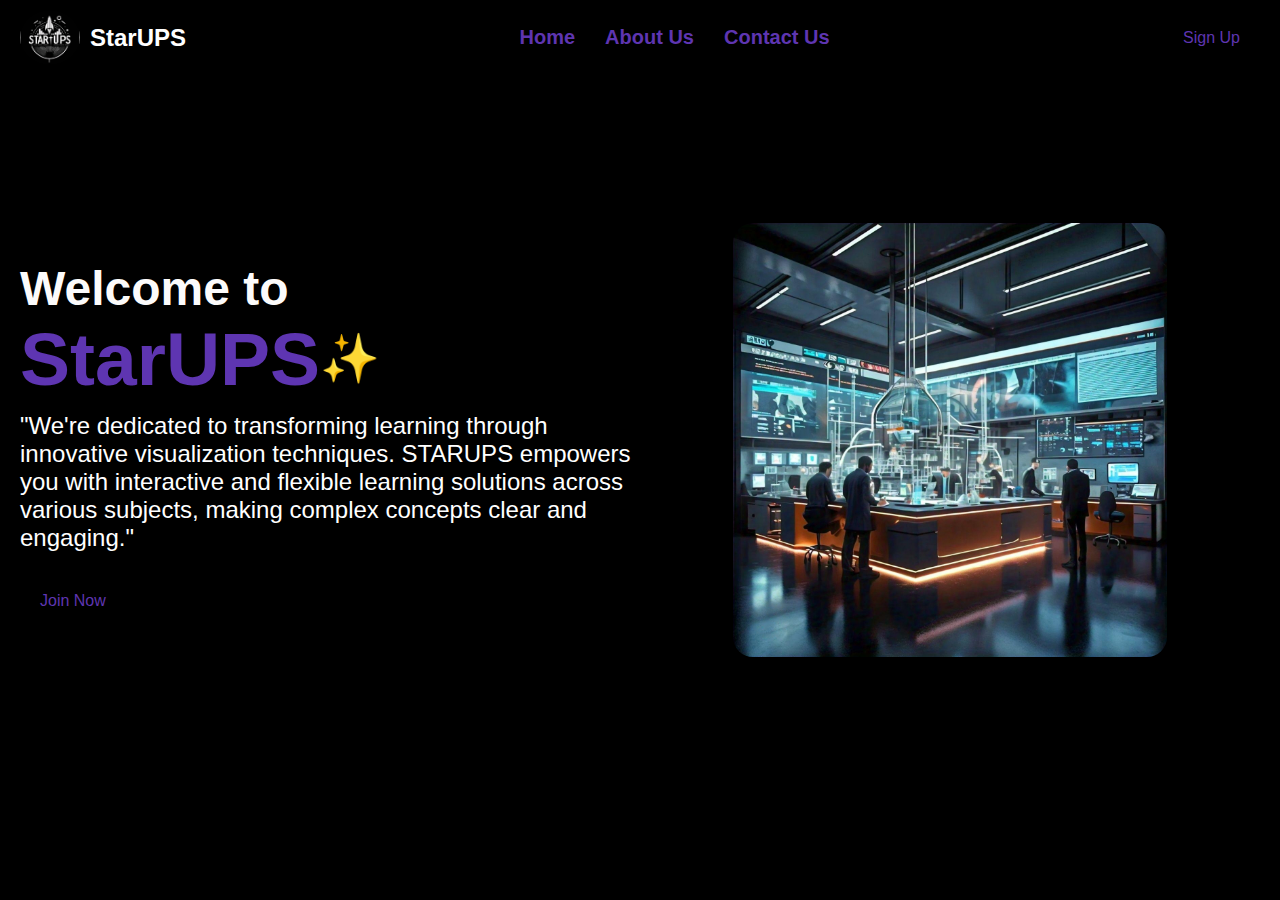
==== index.html @ 1a6643bb "Moved index.html and other files to root directory" ====
<!DOCTYPE html>
<html lang="en">
<head>
    <meta charset="UTF-8">
    <meta name="viewport" content="width=device-width, initial-scale=1.0">
    <title>Starups</title>
    <link rel="stylesheet" href="styles.css">
</head>
<body>
    <nav>
        <div class="logo-container">
            <img src="logo.jpg" alt="Starups Logo" class="logo">
            <span class="brand-name">StarUPS</span>
        </div>
        <ul class="nav-links">
            <li><a href="index.html">Home</a></li>
            <li><a href="about.html">About Us</a></li>
            <li><a href="contact.html">Contact Us</a></li>
        </ul>
        <a href="#signup" class="signup-button">Sign Up</a>
    </nav>
    <section id="home">
        <div class="text-container">
            <h1>
                <span class="welcome-text">Welcome to</span>
                <span class="starups-text">
                    <span class="starups-text-content">StarUPS</span> 
                    <span class="emoji">✨</span>
                </span>
            </h1>
            <p>"We're dedicated to transforming learning through innovative visualization techniques. STARUPS empowers you with interactive and flexible learning solutions across various subjects, making complex concepts clear and engaging."</p>
            <a href="#signup" class="join-now-button">Join Now</a>
        </div>
        <div class="image-container">
            <img src="bgst.jpg" alt="Students working" class="home-image">
        </div>
    </section>
    
    <!-- The About Us section will be added separately -->
    <script type="module" src="script.js"></script>
</body>
</html>
---- styles.css ----
*{
    background: black !important;
    color:white ;
  }
  body {
    margin: 0;
    padding: 0;
    font-family: -apple-system, BlinkMacSystemFont, Segoe UI, Roboto, Helvetica Neue, Arial, sans-serif;
    background: #ffffff;
    position: relative;
    overflow-y: hidden;
  }
  
  nav {
    display: flex;
    justify-content: space-between;
    align-items: center;
    padding: 10px 20px;
    background: white;
    box-shadow: 0 2px 4px rgba(0, 0, 0, 0.1);
    /* background-color: #d9b5dd; */
  }
  
  .logo-container {
    display: flex;
    align-items: center;
  }
  
  .logo {
    width: 60px;
    height: 55px;
    border-radius: 50%;
    margin-right: 10px;
  }
  
  .brand-name {
    font-size: 24px;
    font-weight: bold;
  }
  
  .nav-links {
    list-style: none;
    margin: 0;
    padding: 0;
    display: flex;
  }
  
  .nav-links li {
    margin: 0 15px;
  }
  
  .nav-links a {
    text-decoration: none;
    color: #5e35b1;
    font-size: 20px;
    font-weight: 600;
    position: relative;
  }
  
  .nav-links a:hover {
    color: #91329e;
    padding: 5px 10px;
    border-radius: 5px;
  }
  
  .nav-links a::after {
    content: "";
    display: block;
    height: 2px;
    background-color: #91329e;
    position: absolute;
    left: 0;
    bottom: -5px;
    width: 0;
    transition: width 0.3s ease;
  }
  
  .nav-links a:hover::after {
    width: 100%;
  }
  
  .signup-button {
    text-decoration: none;
    background-color: #5e35b1;
    color: #5e35b1;
    padding: 10px 20px;
    border-radius: 5px;
    font-size: 16px;
    font-weight: 500;
  }
  
  .signup-button:hover {
    background-color: white;
    border: 3px solid #5e35b1;
    color: #5e35b1;
  }
  
  #home {
    display: flex;
    justify-content: space-between;
    align-items: center;
    padding: 50px 20px;
    min-height: 70vh;
    background: #ffffff;
  }
  
  .text-container {
    flex: 1;
    max-width: 50%;
  }
  
  .text-container h1 {
    font-size: 48px;
    margin: 0;
  }
  
  .welcome-text {
    color: rgb(252, 251, 251);
  }
  
  .starups-text {
    display: inline-flex;
    align-items: center;
  }
  
  .starups-text-content {
    color: #5e35b1 !important;
    /* background: linear-gradient(to right, rgb(206, 165, 205), #893494);
    background-clip: text;
    -webkit-text-fill-color: transparent;
    */
    font-size:75px;
    font-weight: bold; 
  }
  
  .emoji {
    font-size: 1em;
    color: inherit;
  }
  
  .text-container p {
    font-size: 24px;
    margin: 10px 0;
  }
  
  .join-now-button {
    display: inline-block;
    text-decoration: none;
    background-color: #5e35b1;
    color: #5e35b1;
    padding: 10px 20px;
    border-radius: 5px;
    font-size: 16px;
    margin-top: 20px;
    font-weight: 500;
  }
  
  .join-now-button:hover {
    background-color: white;
    border: 3px solid #5e35b1;
    color: #5e35b1;
  }
  
  .image-container {
    flex: 1;
    display: flex;
    justify-content: center;
    align-items: center;
    max-width: 70%;
  }
  
  .home-image {
    width: 70%;
    height: auto;
    border-radius: 20px;
    box-shadow: 0 10px 20px rgba(0, 0, 0, 0.2);
  }
  
  
  /* Responsive Design */
  @media (max-width: 768px) {
    .text-container,
    .image-container {
      max-width: 100%;
      text-align: center;
    }
  
    .text-container {
      margin-bottom: 20px;
    }
    
    .home-image {
      width: 70%;
    }
  }
  
  /* Scroll effects and animations */
  .animate {
    opacity: 0;
    transform: translateY(50px);
    transition: opacity 0.5s, transform 0.5s;
  }
  
  .container {
    text-align: center;
  }
  
  .values-content {
    display: flex;
    flex-direction: column;
    gap: 20px;
  }
  
  .value-item {
    opacity: 0;
    transform: translateY(50px);
    transition: opacity 0.5s, transform 0.5s;
  }
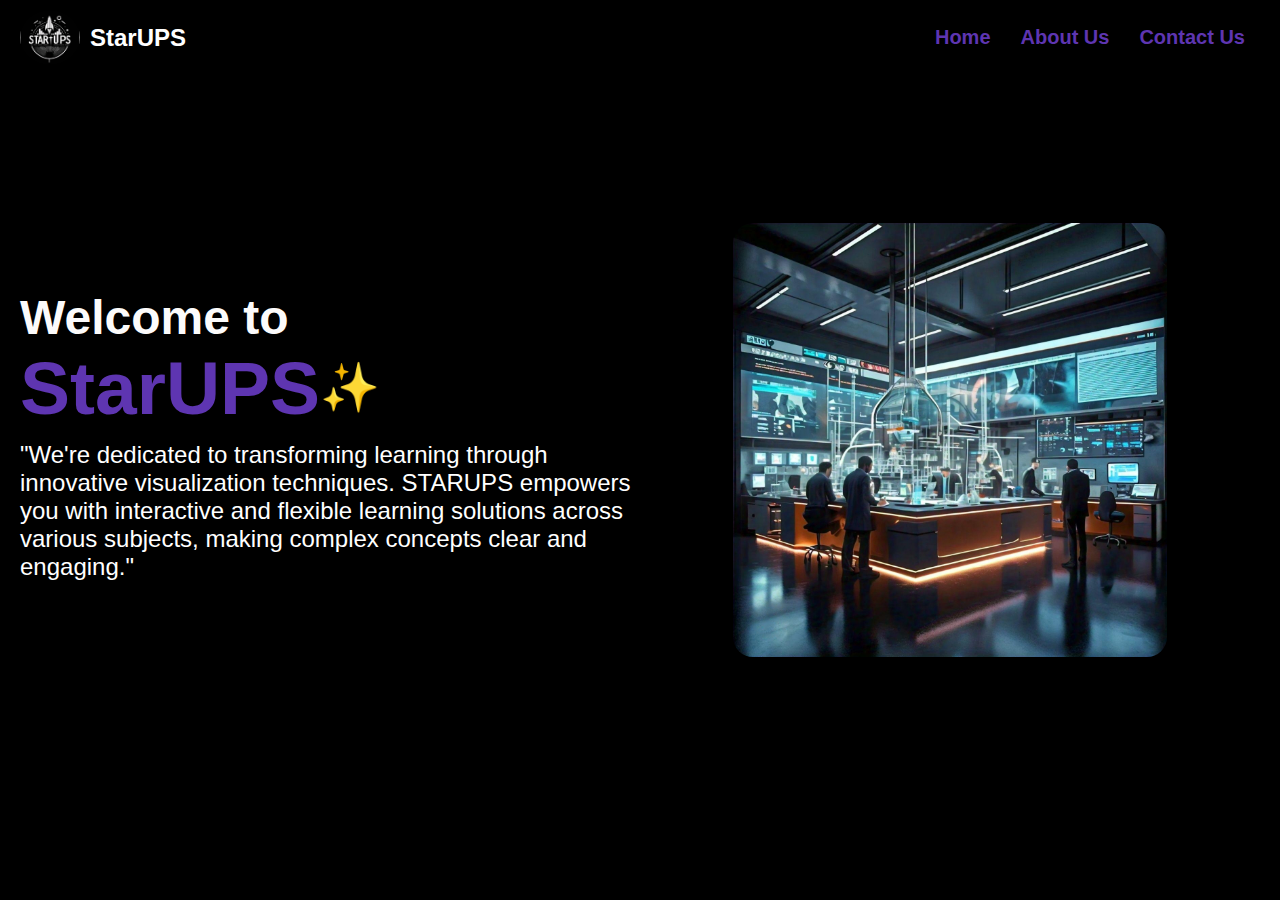
==== commit 83f9acf5: "Disabled signup and login buttons in each page" ====
--- a/index.html
+++ b/index.html
@@ -17,7 +17,7 @@
             <li><a href="about.html">About Us</a></li>
             <li><a href="contact.html">Contact Us</a></li>
         </ul>
-        <a href="#signup" class="signup-button">Sign Up</a>
+        <!-- <a href="#signup" class="signup-button">Sign Up</a> -->
     </nav>
     <section id="home">
         <div class="text-container">
@@ -29,7 +29,7 @@
                 </span>
             </h1>
             <p>"We're dedicated to transforming learning through innovative visualization techniques. STARUPS empowers you with interactive and flexible learning solutions across various subjects, making complex concepts clear and engaging."</p>
-            <a href="#signup" class="join-now-button">Join Now</a>
+            <!-- <a href="#signup" class="join-now-button">Join Now</a> -->
         </div>
         <div class="image-container">
             <img src="bgst.jpg" alt="Students working" class="home-image">
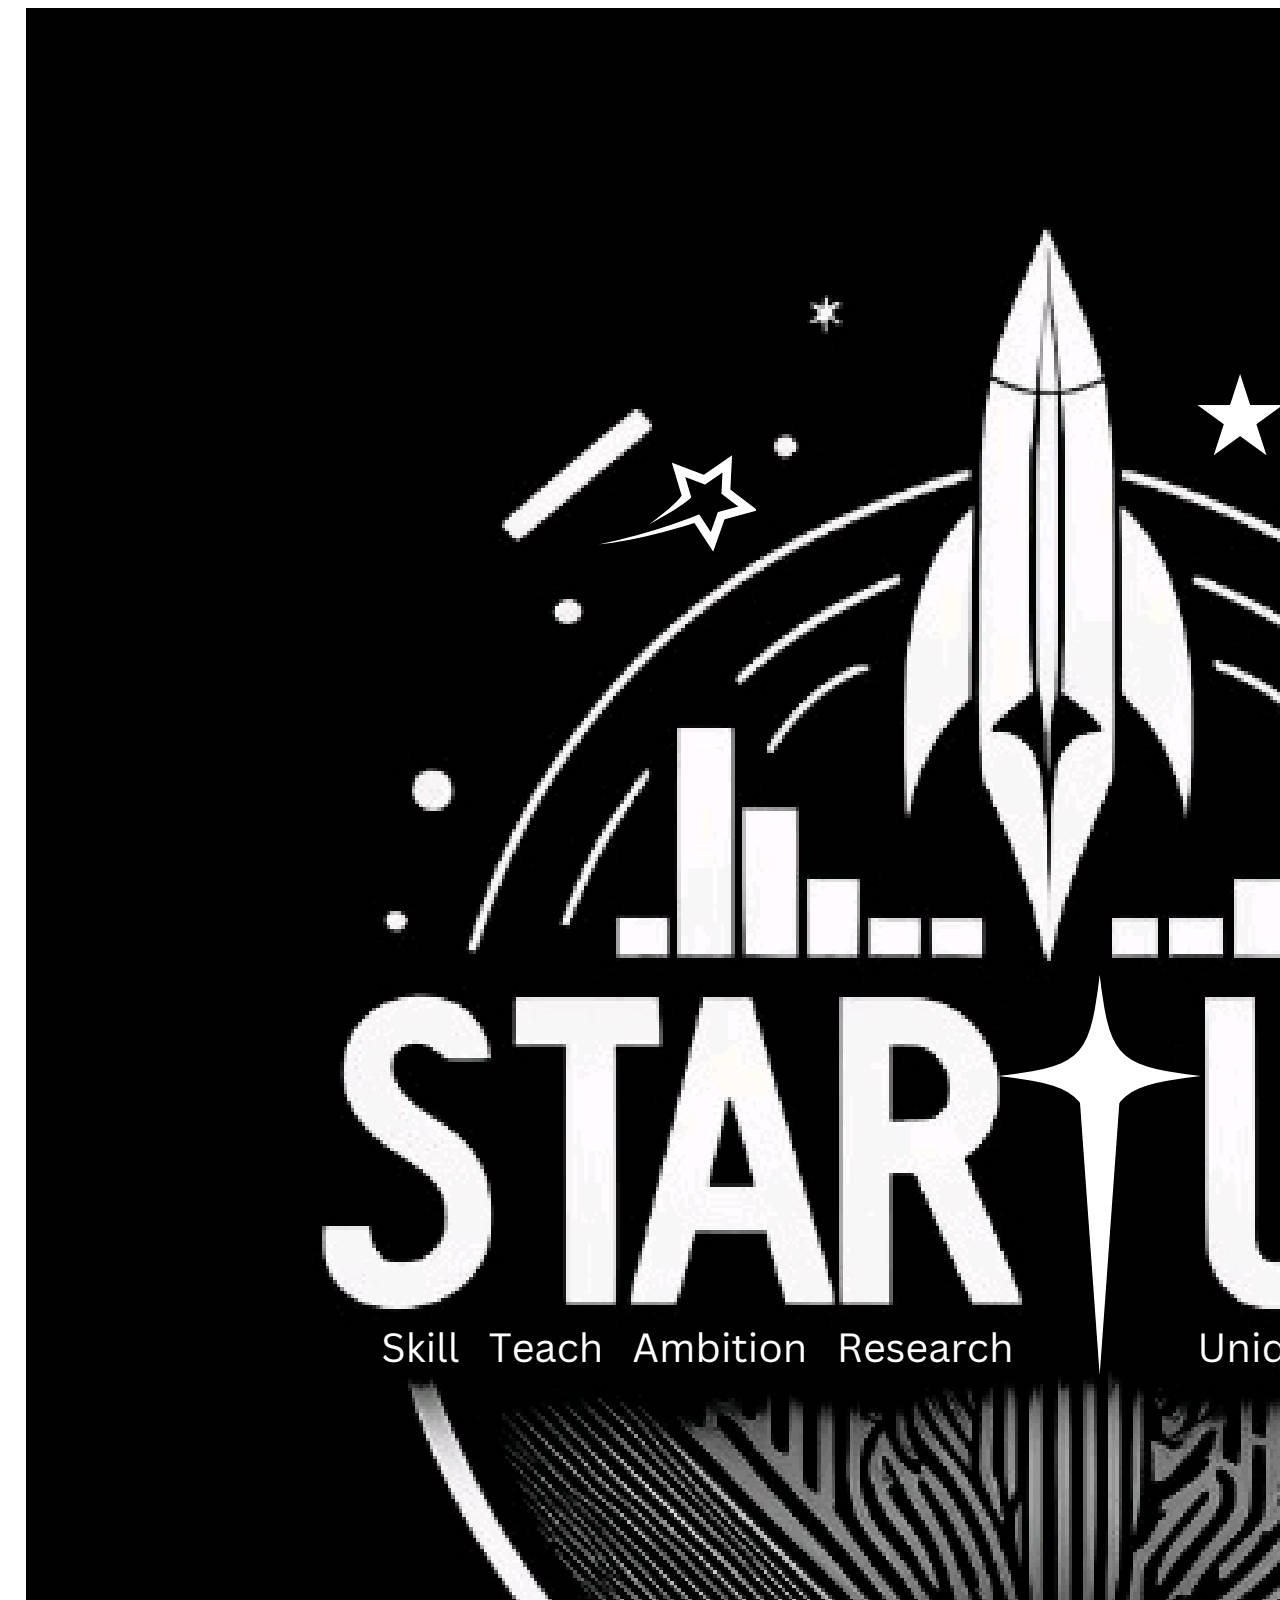
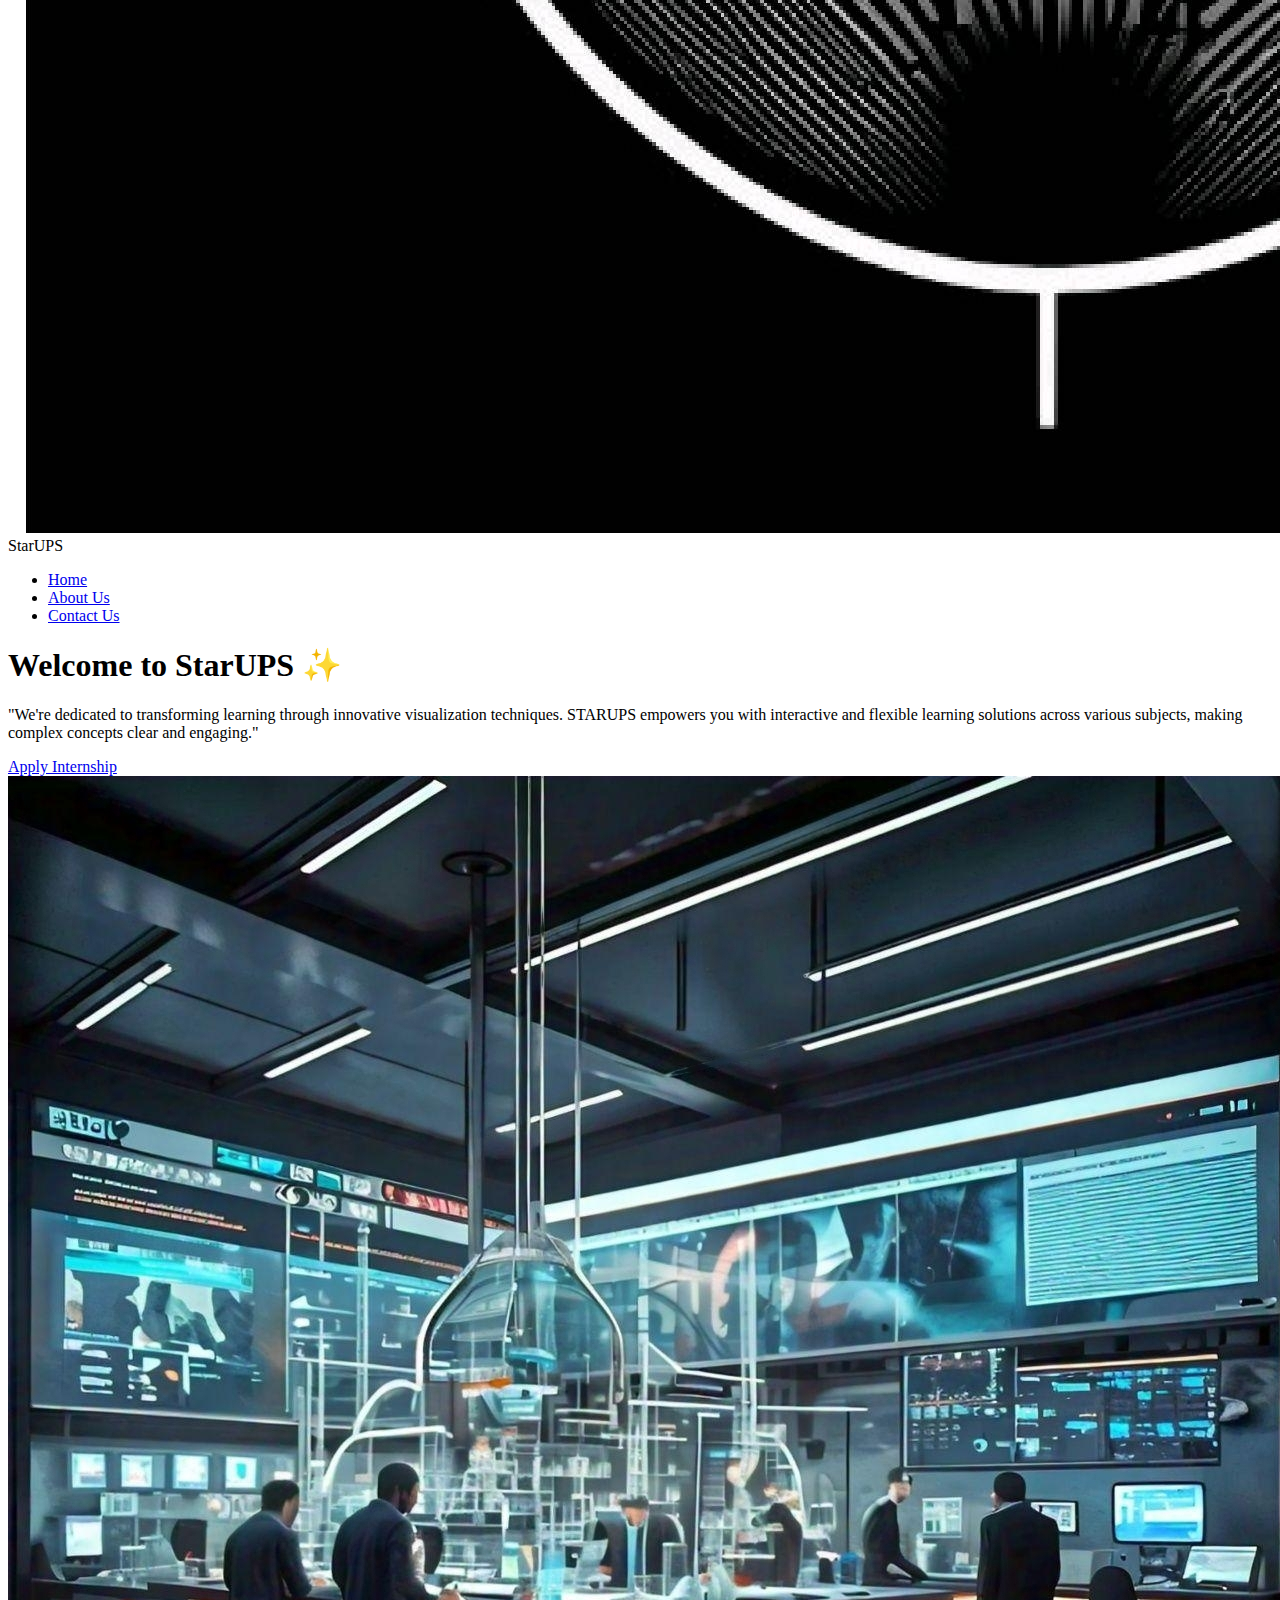
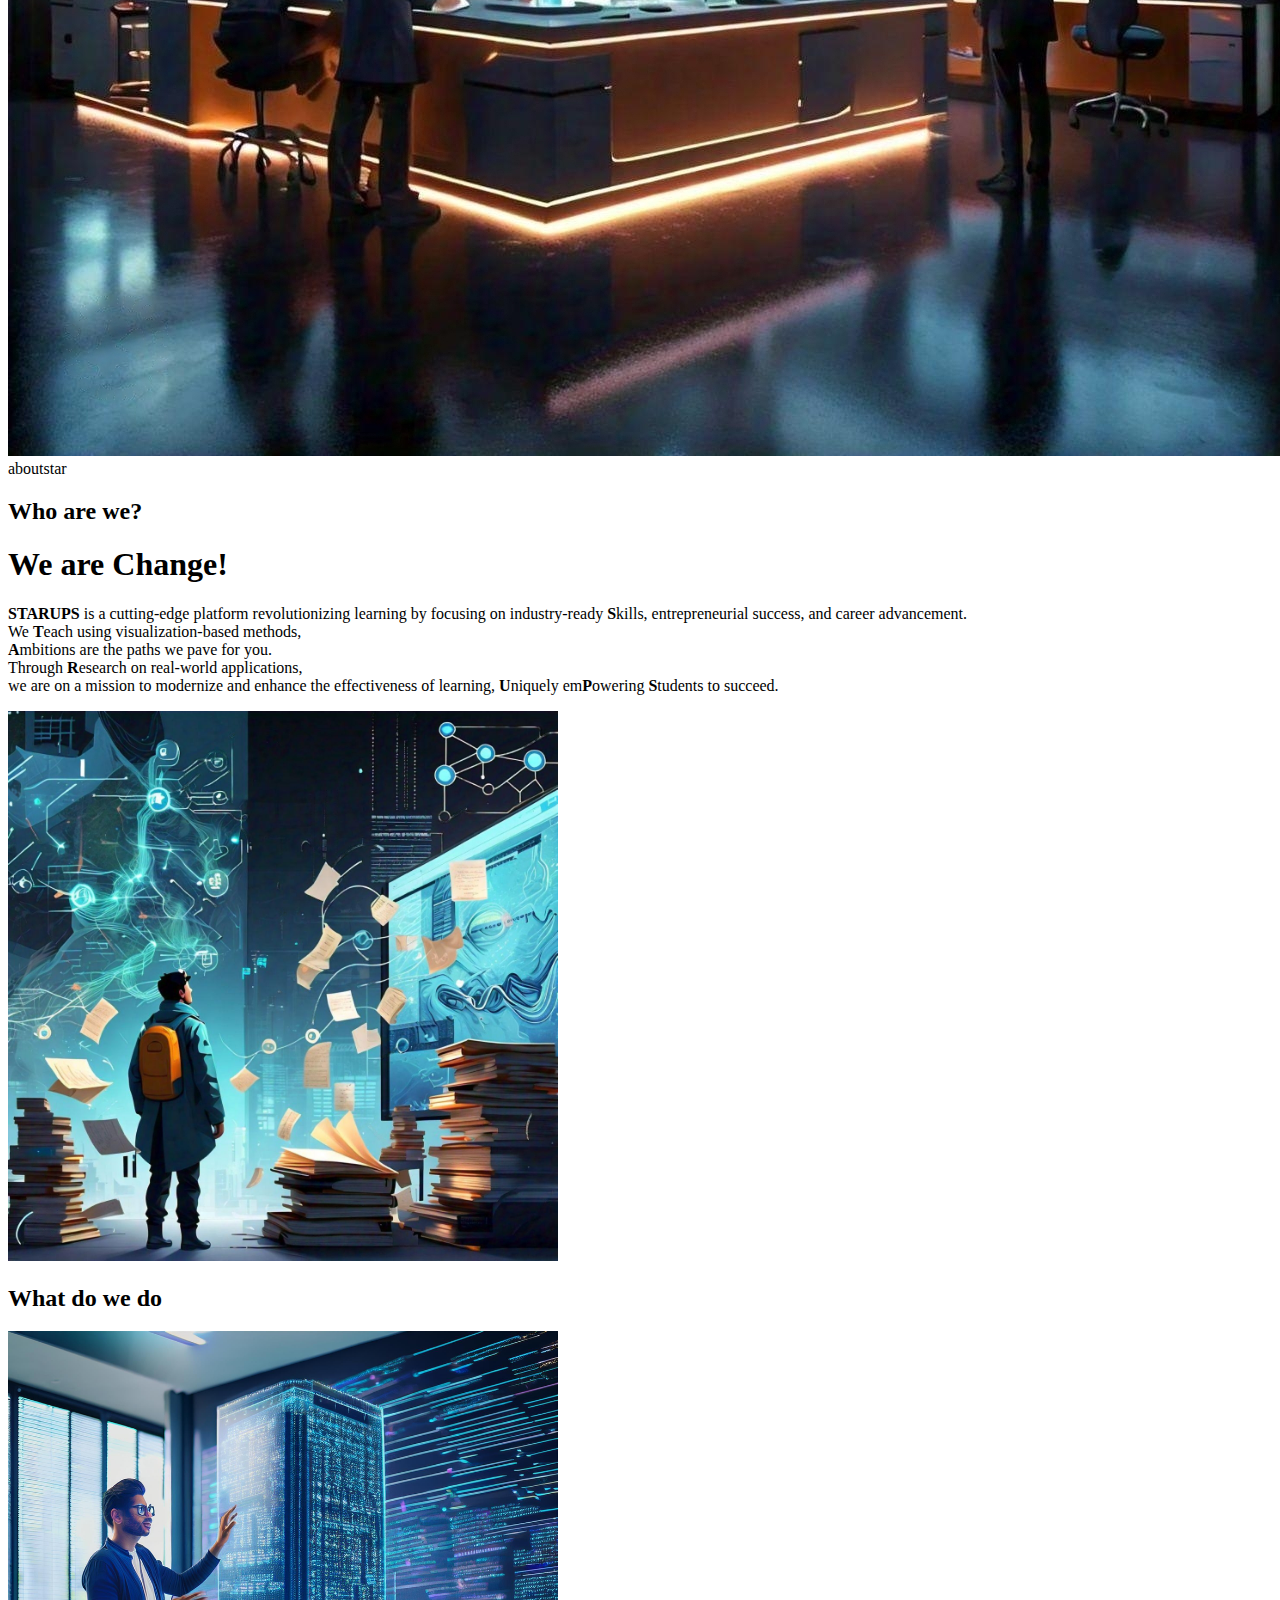
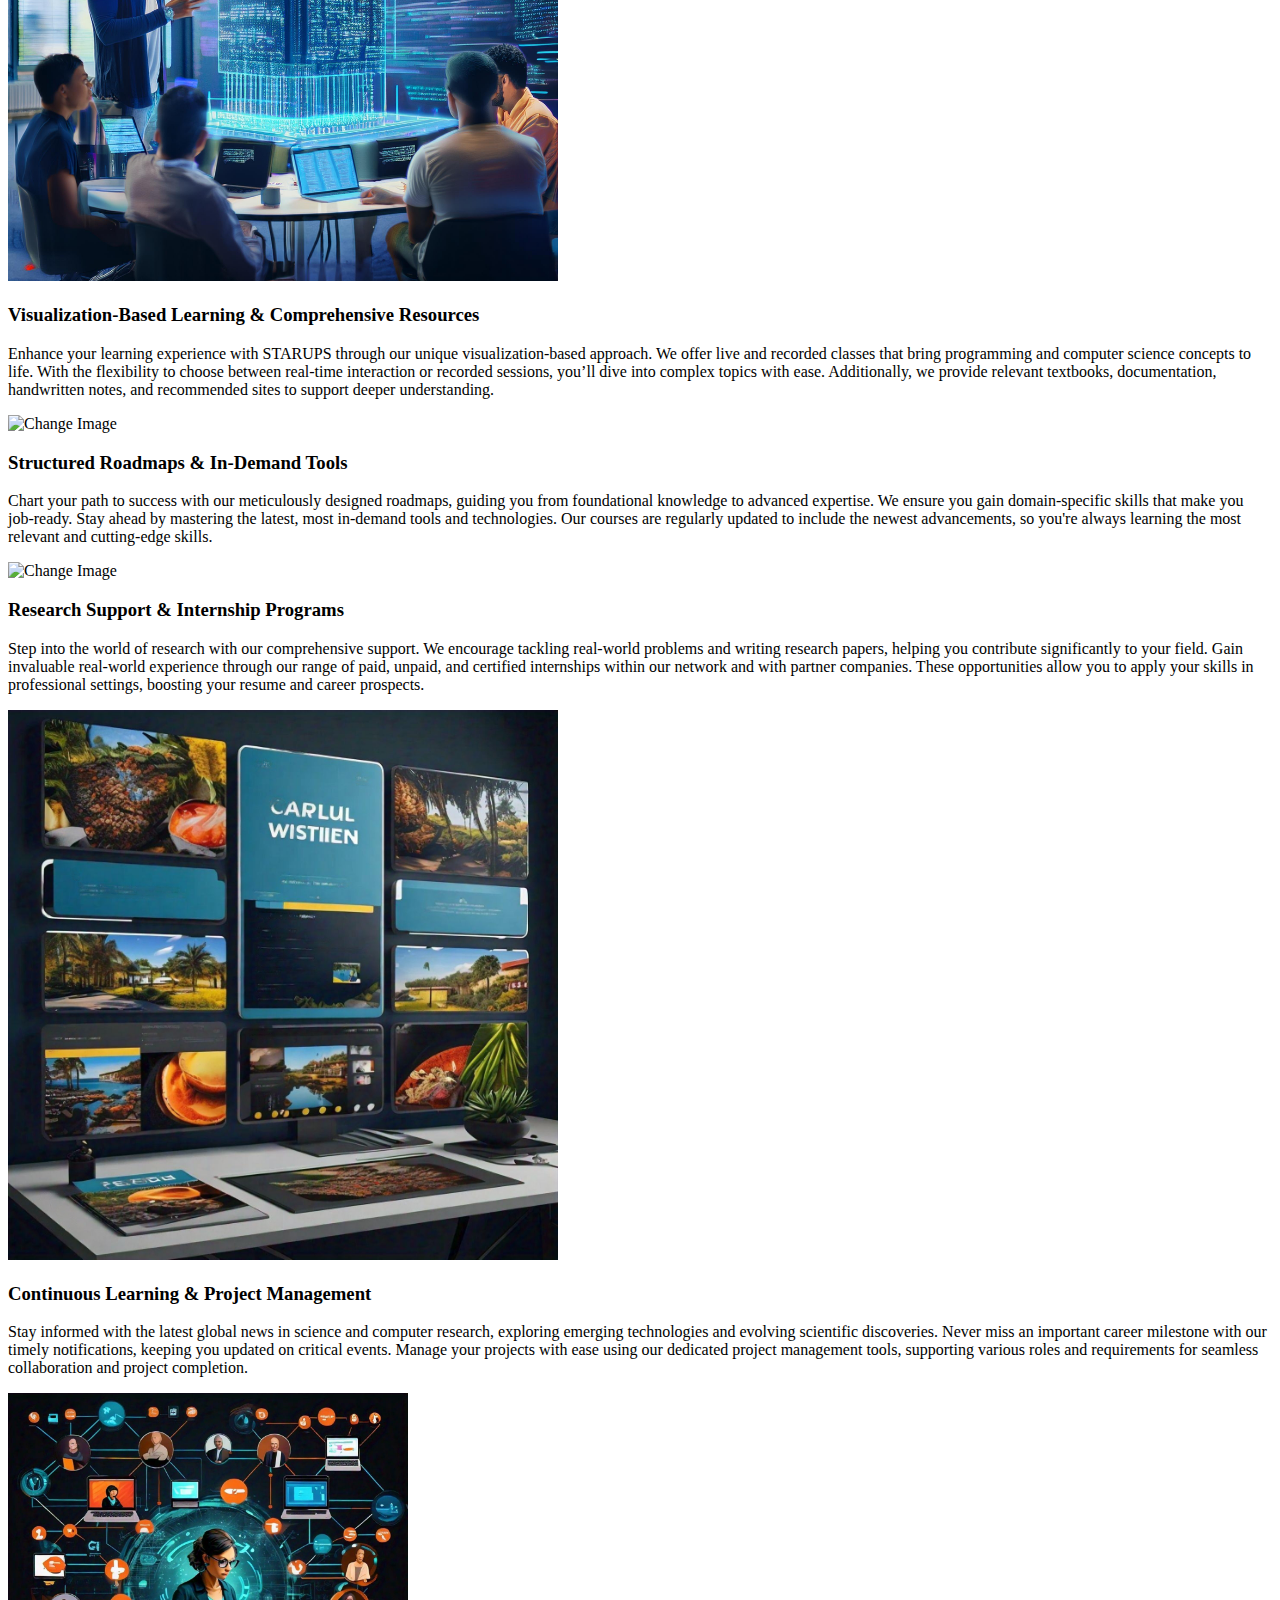
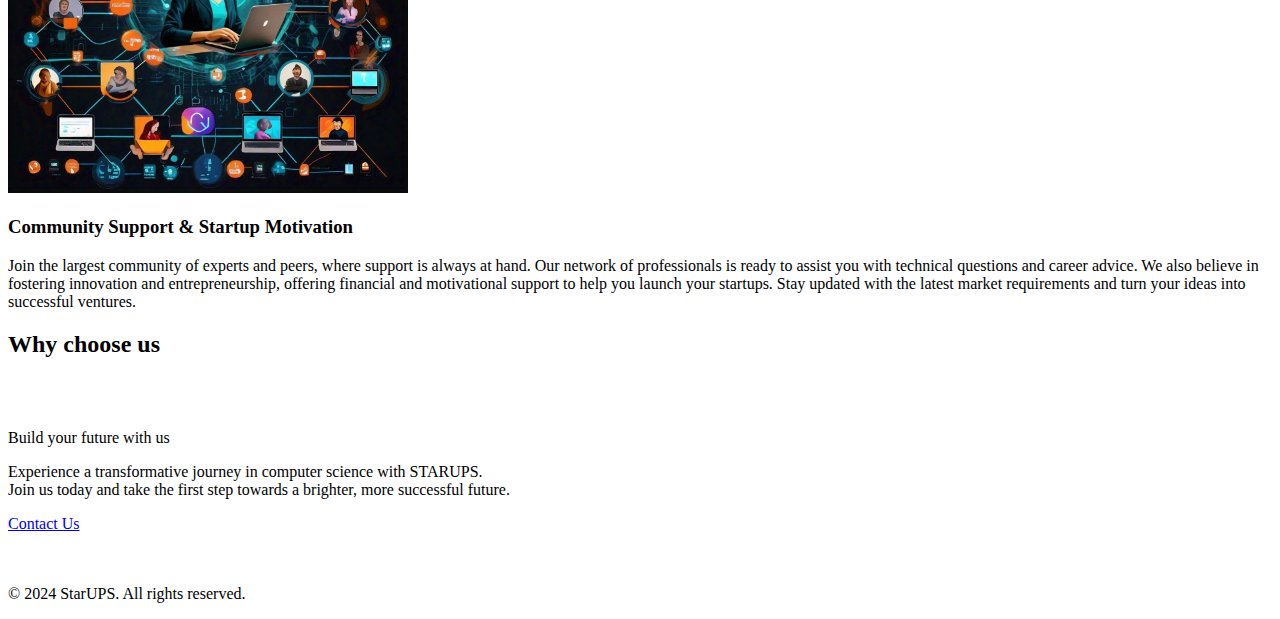
==== commit 4eb0b308: "Added Responsiveness" ====
--- a/index.html
+++ b/index.html
@@ -4,7 +4,7 @@
     <meta charset="UTF-8">
     <meta name="viewport" content="width=device-width, initial-scale=1.0">
     <title>Starups</title>
-    <link rel="stylesheet" href="styles.css">
+    <link rel="stylesheet" href="styles2.css">
 </head>
 <body>
     <nav>
@@ -14,29 +14,160 @@
         </div>
         <ul class="nav-links">
             <li><a href="index.html">Home</a></li>
-            <li><a href="about.html">About Us</a></li>
+            <li><a href="#aboutstar">About Us</a></li>
             <li><a href="contact.html">Contact Us</a></li>
         </ul>
         <!-- <a href="#signup" class="signup-button">Sign Up</a> -->
     </nav>
-    <section id="home">
-        <div class="text-container">
+    <section >
+        <div id="home">
+            <div class="text-container">
+                <h1>
+                    <span class="welcome-text">Welcome to</span>
+                    <span class="starups-text">
+                        <span class="starups-text-content">StarUPS</span> 
+                        <span class="emoji">✨</span>
+                    </span>
+                </h1>
+                <p>"We're dedicated to transforming learning through innovative visualization techniques.
+                    STARUPS empowers you with interactive and flexible learning solutions across various subjects, 
+                    making complex concepts clear and engaging."
+                </p>
+                <a href="https://forms.gle/Tnhbtm5DDSeDiAjM7" target="_blank" class="join-now-button">Apply Internship</a>
+            </div>
+            <div class="image-container">
+                <img src="bgst.jpg" alt="Students working" class="home-image">
+            </div>
+        </div>
+    </section>
+    <div style="color: black;" id="aboutstar">aboutstar</div>
+    <section class="hidden section-image-right">
+        <div class="text-content">
+            <h2 >Who are we?</h2>
             <h1>
-                <span class="welcome-text">Welcome to</span>
+                <span class="welcome-text">We are</span>
                 <span class="starups-text">
-                    <span class="starups-text-content">StarUPS</span> 
-                    <span class="emoji">✨</span>
+                    <span class="starups-text-content">Change!</span> 
+                    <!-- <span class="emoji">✨</span> -->
                 </span>
             </h1>
-            <p>"We're dedicated to transforming learning through innovative visualization techniques. STARUPS empowers you with interactive and flexible learning solutions across various subjects, making complex concepts clear and engaging."</p>
-            <!-- <a href="#signup" class="join-now-button">Join Now</a> -->
+            <p style="text-align: start;">
+                <b>STARUPS</b> is a cutting-edge platform revolutionizing learning by focusing on 
+                industry-ready <b>S</b>kills, entrepreneurial success, and career advancement. <br>
+                We <b>T</b>each using visualization-based methods, <br>
+                <b>A</b>mbitions are the paths we pave for you. <br>
+                Through <b>R</b>esearch on real-world applications, <br>
+                we are on a mission to modernize and enhance the effectiveness of learning,
+                <b>U</b>niquely em<b>P</b>owering <b>S</b>tudents to succeed.
+            </p>
         </div>
         <div class="image-container">
-            <img src="bgst.jpg" alt="Students working" class="home-image">
+            <img src="bgstt.jpg" alt="Change Image" width="550" height="550">
         </div>
     </section>
-    
-    <!-- The About Us section will be added separately -->
-    <script type="module" src="script.js"></script>
+    <section class="hidden right">
+        <h2>What do we do</h2>
+        <div class="content-wrapper">
+            <div class="image-container">
+                <img src="visualization.jpg" alt="Change Image" width="550" height="550">
+            </div>
+            <div class="text-container">
+                <h3>Visualization-Based Learning & Comprehensive Resources</h3>
+                <div class="text">
+                    <p>Enhance your learning experience with STARUPS through our unique visualization-based approach. We offer live and recorded classes that bring programming and computer science concepts to life. With the flexibility to choose between real-time interaction or recorded sessions, you’ll dive into complex topics with ease. Additionally, we provide relevant textbooks, documentation, handwritten notes, and recommended sites to support deeper understanding.</p>
+                </div>
+            </div>
+        </div>
+    </section>
+    <section class="hidden">
+        <div class="content-wrapper reverse">
+            <div class="image-container">
+                <img src="roadmaps.png" alt="Change Image" width="550" height="550">
+            </div>
+            <div class="text-container">
+                <h3>Structured Roadmaps & In-Demand Tools</h3>
+                <div class="text">
+                    <p>Chart your path to success with our meticulously designed roadmaps, guiding you from foundational knowledge to advanced expertise. We ensure you gain domain-specific skills that make you job-ready. Stay ahead by mastering the latest, most in-demand tools and technologies. Our courses are regularly updated to include the newest advancements, so you're always learning the most relevant and cutting-edge skills.</p>
+                </div>
+            </div>
+        </div>
+    </section>
+    <section class="hidden right">
+        <div class="content-wrapper">
+            <div class="image-container">
+                <img src="rsch.jpeg" alt="Change Image" width="550" height="550">
+            </div>
+            <div class="text-container">
+                <h3>Research Support & Internship Programs</h3>
+                <div class="text">
+                    <p>Step into the world of research with our comprehensive support. We encourage tackling real-world problems and writing research papers, helping you contribute significantly to your field. Gain invaluable real-world experience through our range of paid, unpaid, and certified internships within our network and with partner companies. These opportunities allow you to apply your skills in professional settings, boosting your resume and career prospects.</p>
+                </div>
+            </div>
+        </div>
+    </section>
+    <section class="hidden">
+        <div class="content-wrapper reverse">
+            <div class="image-container">
+                <img src="prc.jpeg" alt="Change Image" width="550" height="550">
+            </div>
+            <div class="text-container">
+                <h3>Continuous Learning & Project Management</h3>
+                <div class="text">
+                    <p>Stay informed with the latest global news in science and computer research, exploring emerging technologies and evolving scientific discoveries. Never miss an important career milestone with our timely notifications, keeping you updated on critical events. Manage your projects with ease using our dedicated project management tools, supporting various roles and requirements for seamless collaboration and project completion.</p>
+                </div>
+            </div>
+        </div>
+    </section>
+    <section class="hidden right">
+        <div class="content-wrapper">
+            <div class="image-container">
+                <img src="cmm.jpg" alt="What do we do" width="400">
+            </div>
+            <div class="text-container">
+                <h3>Community Support & Startup Motivation</h3>
+                <div class="text">
+                    <p>Join the largest community of experts and peers, where support is always at hand. Our network of professionals is ready to assist you with technical questions and career advice. We also believe in fostering innovation and entrepreneurship, offering financial and motivational support to help you launch your startups. Stay updated with the latest market requirements and turn your ideas into successful ventures.</p>
+                </div>
+            </div>
+        </div>
+    </section>
+    <section class="hidden">
+        <h2>Why choose us</h2>
+        <p style="color: white;">Choose STARUPS for our innovative approach that combines cutting-edge tools <br>and real-world experience with a supportive community. Benefit from our unique educational resources and mentorship to stay ahead in your field.</p>
+        <div class="image-container">
+            <!-- <img src="career.jpg" alt="Why choose us"> -->
+        </div>
+        <div class="future-text">
+            <p>Build your future with us</p>
+            <p id="extra">Experience a transformative journey in computer science with STARUPS. <br> Join us today and take the first step towards a brighter, more successful future.</p>
+        </div>
+    </section>
+    <footer>
+        <a href="contact.html" class="contact-button">Contact Us</a>
+        <br>
+        <br>
+        <br>
+        <p>&copy; 2024 StarUPS. All rights reserved.</p>
+    </footer>
+
+
+    <script>
+        const observer = new IntersectionObserver((entries) => {
+    entries.forEach((entry) => {
+        if (entry.isIntersecting) {
+            entry.target.classList.add('show');
+        } else {
+            entry.target.classList.remove('show');
+        }
+    });
+});
+
+// Observe elements with the class 'hidden'
+document.querySelectorAll('.hidden').forEach((el) => observer.observe(el));
+
+    </script>
+    <script src="https://cdn.jsdelivr.net/npm/tsparticles@2.1.0/tsparticles.bundle.min.js"></script>
+    <script type="module" src="particless.js"></script>
+   <script type="module" src="script.js"></script>
 </body>
 </html>
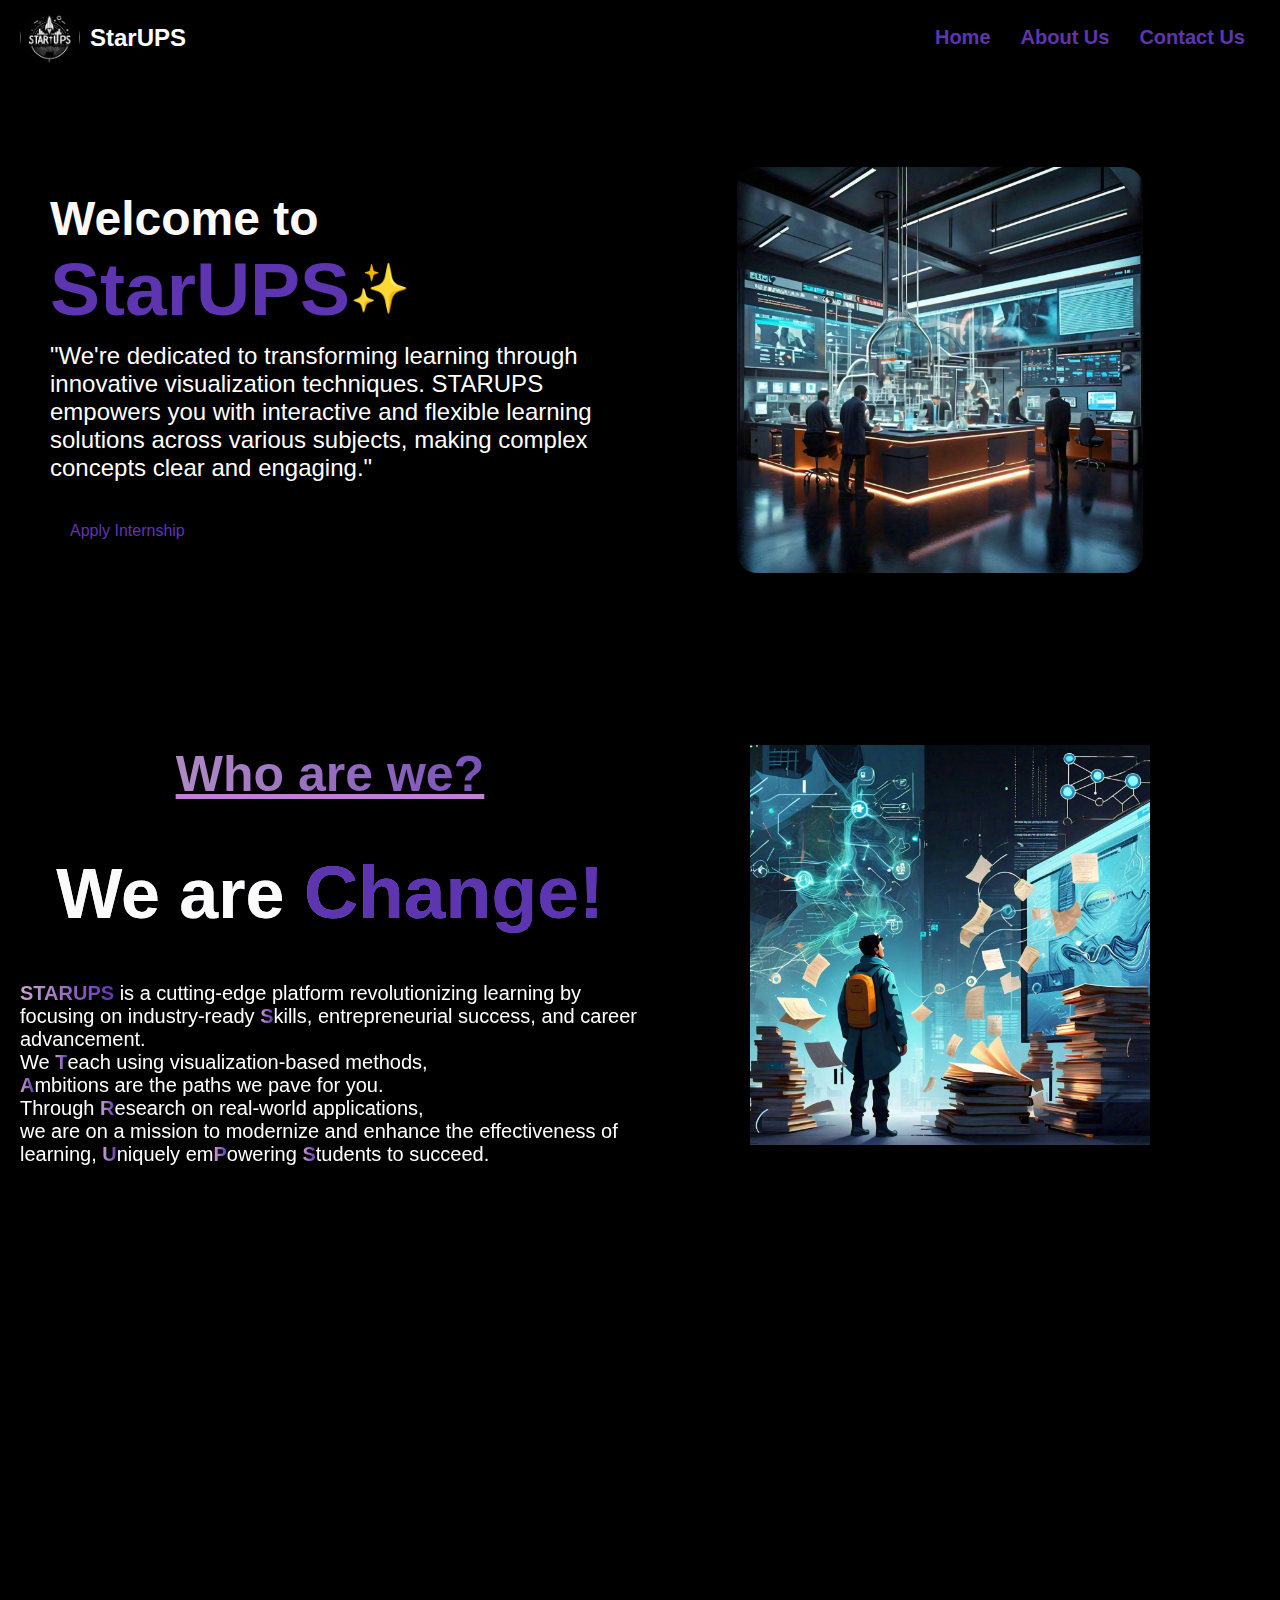
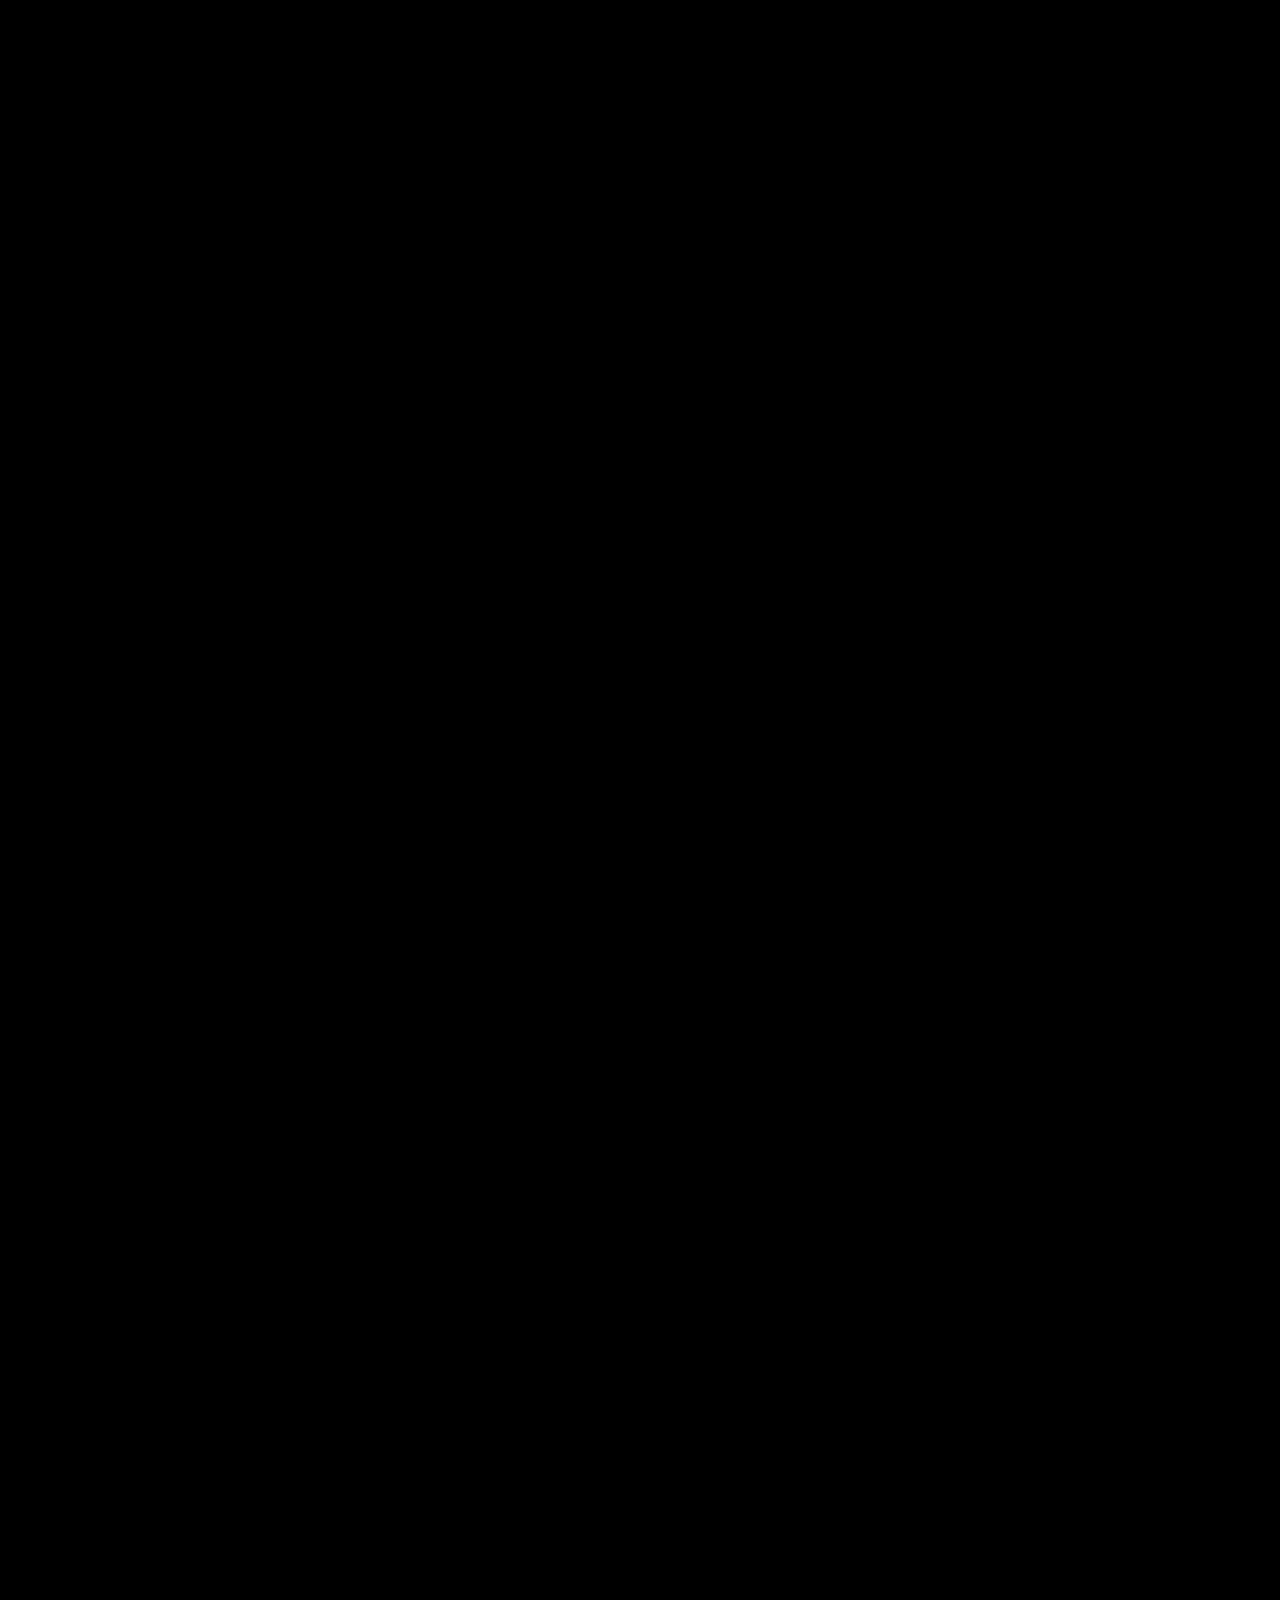
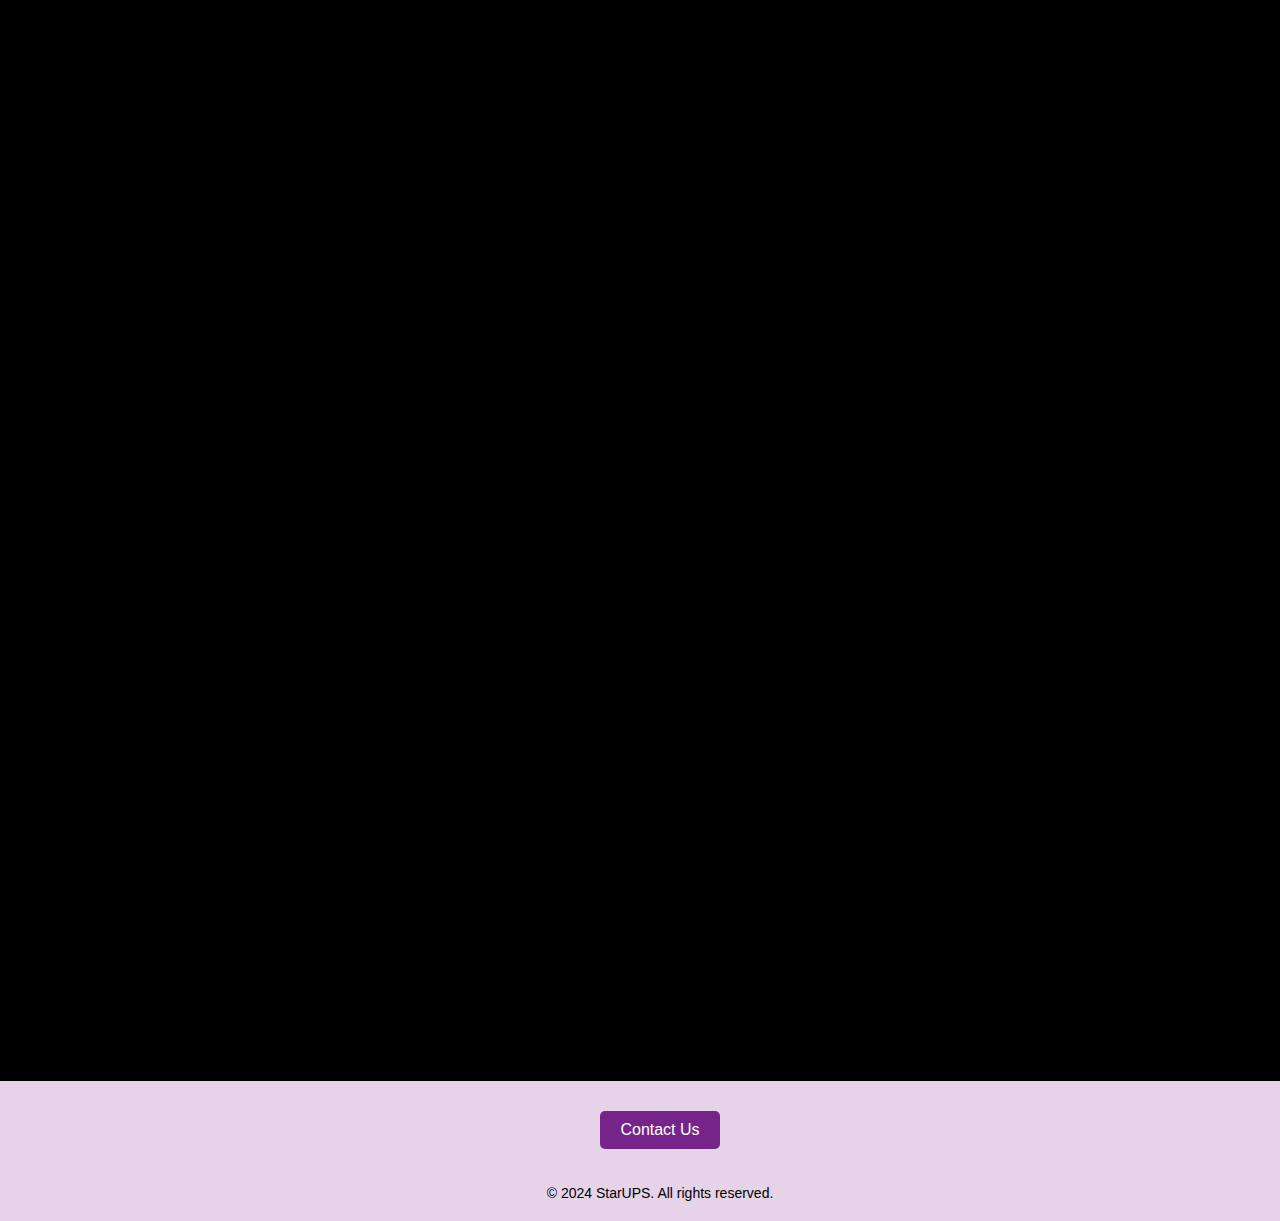
==== commit 511970cc: "Linked stylesheet" ====
--- a/index.html
+++ b/index.html
@@ -4,7 +4,7 @@
     <meta charset="UTF-8">
     <meta name="viewport" content="width=device-width, initial-scale=1.0">
     <title>Starups</title>
-    <link rel="stylesheet" href="styles2.css">
+    <link rel="stylesheet" href="styles.css">
 </head>
 <body>
     <nav>
--- a/styles.css
+++ b/styles.css
@@ -0,0 +1,678 @@
+html {
+    max-width: 100%;
+    overflow-x: hidden;
+  }
+  
+  body {
+    margin: 0;
+    padding: 0;
+    font-family: -apple-system, BlinkMacSystemFont, Segoe UI, Roboto, Helvetica Neue, Arial, sans-serif;
+    background: black;
+    position: relative;
+    overflow-x: hidden;
+  }
+  #particles-js {
+    position: absolute;
+    top: 0;
+    left: 0;
+    width: 100%;
+    height: 100%;
+    z-index: 1; /* Lower z-index so it is behind other elements */
+  }
+  
+  img {
+    position: relative;
+    z-index: 10; /* Higher z-index so images are above the particles */
+  }
+  nav,section, footer {
+    position: relative;
+    z-index: 3; /* Higher z-index for content */
+  } 
+  nav {
+    display: flex;
+    justify-content: space-between;
+    align-items: center;
+    padding: 10px 20px;
+    background: black;
+    box-shadow: 0 2px 4px rgba(0, 0, 0, 0.1);
+    z-index: 3;
+  }
+  .logo-container {
+    display: flex;
+    align-items: center;
+  }
+  
+  .logo {
+    width: 60px;
+    height: 55px;
+    border-radius: 50%;
+    margin-right: 10px;
+  }
+  
+  .brand-name {
+    color: white;
+    font-size: 24px;
+    font-weight: bold;
+  }
+  
+  .nav-links {
+    list-style: none;
+    margin: 0;
+    padding: 0;
+    display: flex;
+  }
+  
+  .nav-links li {
+    margin: 0 15px;
+  }
+  
+  .nav-links a {
+    text-decoration: none;
+    color: #5e35b1;
+    font-size: 20px;
+    font-weight: 600;
+    position: relative;
+  }
+  
+  .nav-links a:hover {
+    color: #91329e;
+    padding: 5px 10px;
+    border-radius: 5px;
+  }
+  
+  .nav-links a::after {
+    content: "";
+    display: block;
+    height: 2px;
+    background-color: #91329e;
+    position: absolute;
+    left: 0;
+    bottom: -5px;
+    width: 0;
+    transition: width 0.3s ease;
+  }
+  
+  .nav-links a:hover::after {
+    width: 100%;
+  }
+  .signup-button {
+    text-decoration: none;
+    background-color: #5e35b1;
+    color: #5e35b1;
+    padding: 10px 20px;
+    border-radius: 5px;
+    font-size: 16px;
+    font-weight: 500;
+  }
+  
+  .signup-button:hover {
+    background-color: black;
+    border: 3px solid #5e35b1;
+    color: #5e35b1;
+  }  
+  #home {
+    display: flex;
+    justify-content: space-between;
+    align-items: center;
+    padding: 50px 20px;
+    min-height: 50vh;
+  }
+  
+  .text-container {
+    flex: 1;
+    max-width: 50%;
+  }
+  
+  .text-container h1 {
+    font-size: 48px;
+    margin: 0;
+  }
+  .welcome-text {
+    color: rgb(252, 251, 251);
+  }
+  
+  .starups-text {
+    display: inline-flex;
+    align-items: center;
+  }
+  
+  .starups-text-content {
+    color: #5e35b1 !important;
+    font-size: 75px;
+    font-weight: bold; 
+  }
+  
+  .emoji {
+    font-size: 1em;
+    color: inherit;
+  }
+  .text-container p {
+    color: white;
+    font-size: 24px;
+    margin: 10px 0;
+    z-index: 1;
+  }
+  
+  .join-now-button {
+    display: inline-block;
+    text-decoration: none;
+    color: #5e35b1;
+    padding: 10px 20px;
+    border-radius: 5px;
+    width: 121px;
+    font-size: 16px;
+    margin-top: 20px;
+    font-weight: 500;
+  }
+  
+  .join-now-button:hover {
+    background-color: black;
+    border: 3px solid #5e35b1;
+    color: #5e35b1;
+  }
+  
+  .image-container {
+    flex: 1;
+    display: flex;
+    justify-content: center;
+    align-items: center;
+    max-width: 70%;
+  }
+  
+  .home-image {
+    width: 70%;
+    height: auto;
+    border-radius: 20px;
+    box-shadow: 0 10px 20px rgba(0, 0, 0, 0.2);
+  }
+  b{
+    background: linear-gradient(to right, rgb(206, 165, 205), #5e35b1);
+    background-clip: text; 
+    -webkit-text-fill-color: transparent;
+  }
+  section {
+    display: grid;
+    place-items: center;
+    align-content: center;
+    min-height: 50vh;
+    padding: 20px;
+    margin: 0;
+}
+.hidden {
+    opacity: 0;
+    filter: blur(5px);
+    transform: translateX(-100%);
+    transition: all 1s;
+    z-index: 3;
+  }
+  
+  .right {
+    opacity: 0;
+    filter: blur(5px);
+    transform: translateX(100%);
+    transition: all 1s;
+  }
+  
+  .show {
+    opacity: 1;
+    filter: blur(0);
+    transform: translateX(0);
+  }
+  .hidden h1 {
+    font-size: 70px;
+    background: linear-gradient(to right, rgb(235, 221, 235), #5e35b1);
+    -webkit-background-clip: text;
+    background-clip: text;
+    color: transparent;
+    font-weight: bold;
+    text-align: center;
+}
+.hidden h2 {
+  font-size: 50px;
+  /* background: linear-gradient(to right, rgb(228, 199, 140), #3ec3d4); */
+  background: linear-gradient(to right, rgb(206, 165, 205), #5e35b1);
+  -webkit-background-clip: text;
+  background-clip: text;
+  color: transparent;
+  font-weight: bold;
+  text-align: center;
+  text-decoration: underline;
+  text-decoration-color: rgb(190, 129, 211); /* Match underline color with gradient */
+}
+
+.hidden h3 {
+    font-size: 30px;
+    /* background: linear-gradient(to right, rgb(228, 199, 140), #3ec3d4); */
+    background: linear-gradient(to right, rgb(206, 165, 205), #5e35b1);
+    -webkit-background-clip: text;
+    background-clip: text;
+    color: transparent;
+    font-weight: bold;
+    text-align: center;
+    text-decoration: underline;
+    text-decoration-color: rgb(190, 129, 211); /* Match underline color with gradient */
+}
+
+.hidden p {
+    font-size: 20px;
+    margin-top: 20px;
+    text-align: center;
+    max-width: 800px;
+}
+/* .hidden img {
+    max-width: 100%;
+    height: auto; 
+} */
+.hidden img {
+    max-width: 400px; /* Adjusted for consistency with other images */
+    height: auto; /* Maintain aspect ratio */
+}
+
+.future-text p {
+    text-align: center;
+    margin-top: 60px; /* Space between image and text */
+    font-size: 36px; /* Increased size for more prominence */
+    font-weight: bold;
+    background: linear-gradient(to right, rgb(206, 165, 205), #893494); /* Gradient color */
+    -webkit-background-clip: text; /* Clipping for gradient text */
+    background-clip: text;
+    color: transparent; /* Makes the text color transparent so the gradient is visible */
+}
+.section-image-right {
+    display: flex;
+    justify-content: space-between;
+    align-items: center;
+    width: 100%;
+    max-width: 100vw;
+    padding: 20px;
+    box-sizing: border-box;
+}
+
+.section-image-right .text-content {
+    color: white;
+    max-width: 50%;
+    text-align: center;
+}
+
+.section-image-right .image-container {
+  flex: 1;
+  display: flex;
+  justify-content: center;
+  align-items: center;
+}
+
+.section-image-right img {
+    width: 70%;
+    height: auto;
+}
+#extra{
+    font-size: 20px;
+    margin-top: 20px;
+    color: #ffffff;
+    text-align: center;
+  }
+  .content-wrapper {
+    display: flex;
+    align-items: flex-start;
+    justify-content: space-between;
+    flex-wrap: wrap; /* Allows wrapping on smaller screens */
+  }
+  
+  .content-wrapper.reverse {
+    flex-direction: row-reverse; /* Flips the order of the image and text */
+  }
+  
+  .text-container {
+    flex: 1;
+    padding: 10px;
+    display: flex;
+    flex-direction: column;
+    
+  }
+  .text-container p {
+    z-index: 1;
+  }
+  
+  h3 {
+    margin-bottom: 10px; /* Adds space below the heading */
+  }
+  
+  .text {
+    text-align: left; /* Align text to the left */
+  }
+  
+  .image-container {
+    flex: 1;
+    display: flex;
+    justify-content: center;
+    align-items: center;
+    padding: 10px;
+  }
+  
+  img {
+    height: auto;
+    display: block;
+    margin: auto;
+  }
+  footer {
+    background-color: #e6d3e8; /* Plum color */
+    color: white;
+    text-align: center;
+    padding: 20px;
+    position: relative; /* Changed to relative to ensure the footer expands with content */
+    width: 100%;
+    box-shadow: 0 -2px 4px rgba(0, 0, 0, 0.1);
+}
+
+footer p {
+    margin: 0;
+    font-size: 14px;
+    color: black;
+}
+.contact-button {
+    display: inline-block;
+    text-decoration: none;
+    background-color: #76248a; 
+    color: white;
+    padding: 10px 20px;
+    border-radius: 5px;
+    font-size: 16px;
+    font-weight: 500;
+    margin-top: 10px;
+}
+
+.contact-button:hover {
+    background-color: white;
+    color: #893494;
+    border: 2px solid #893494;
+}
+
+/* ///////////////////////////////////////// */
+
+/* Responsive styles */
+@media (max-width: 1200px) {
+    .text-container {
+      max-width: 70%;
+    }
+    
+    .home-image {
+      width: 80%;
+    }
+  
+    .image-container {
+      max-width: 80%;
+    }
+    section {
+        display: grid;
+        place-items: center;
+        align-content: center;
+        min-height: 20vh;
+        margin: 0;
+    }
+    #home {
+        display: flex;
+        justify-content: space-between;
+        align-items: center;
+        min-height: 20vh;
+      }
+  }
+  
+  @media (max-width: 992px) {
+
+    nav {
+        display: flex;
+        flex-direction: row;
+        align-items: center;
+    } 
+    .nav-links a {
+        position: relative;
+      }
+
+    .nav-links {
+        flex-direction: row;
+      }
+      .nav-links li {
+        margin: 0 9px;
+      }
+      .logo-container{
+        display: flex;
+        flex-direction: row;
+      }
+  
+    .logo-container {
+      flex-direction: column;
+    }
+    
+    .logo {
+      margin-bottom: 10px;
+    }
+  
+    .text-container {
+      max-width: 100%;
+      padding: 20px;
+      text-align: center;
+    }
+    .join-now-button {
+        font-size: 14px;
+        width: auto;
+      }
+  
+    .home-image {
+      width: 100%;
+    }
+    
+    .content-wrapper {
+      flex-direction: column;
+      align-items: center;
+    }
+  
+    .content-wrapper.reverse {
+      flex-direction: column;
+    }
+    section {
+        display: grid;
+        place-items: center;
+        align-content: center;
+        min-height: 20vh;
+        margin: 0;
+    }
+    #home {
+        display: flex;
+        justify-content: space-between;
+        align-items: center;
+        min-height: 20vh;
+      }
+  
+    footer {
+      padding: 15px;
+    }
+  }
+  
+  @media (max-width: 768px) {
+     nav {
+        display: flex;
+        flex-direction: row;
+        align-items: center;
+    } 
+    .nav-links a {
+        position: relative;
+      }
+
+    .nav-links {
+        flex-direction: row;
+      }
+      .nav-links li {
+        margin: 0 9px;
+      }
+      .logo-container{
+        display: flex;
+        flex-direction: row;
+      }
+
+    .text-container h1 {
+      font-size: 36px;
+    }
+  
+    .text-container p {
+      font-size: 18px;
+    }
+    
+    .join-now-button {
+      font-size: 14px;
+      width: auto;
+    }
+  
+    .hidden h1 {
+      font-size: 50px;
+    }
+    
+    .hidden h2 {
+      font-size: 40px;
+    }
+  
+    .hidden h3 {
+      font-size: 24px;
+    }
+  
+    .future-text p {
+      font-size: 30px;
+    }
+  
+    .section-image-right {
+        align-items: center;
+      flex-direction: column;
+    }
+  
+    .section-image-right .text-content {
+      max-width: 100%;
+    }
+  
+    .section-image-right img {
+      align-items: center;
+      
+    }
+  
+    .contact-button {
+      font-size: 14px;
+      padding: 8px 16px;
+    }
+    section {
+        display: grid;
+        place-items: center;
+        align-content: center;
+        min-height: 20vh;
+        margin: 0;
+    }
+    #home {
+        display: flex;
+        justify-content: space-between;
+        align-items: center;
+        min-height: 20vh;
+      }
+  }
+  
+  @media (max-width: 648px) {
+    .text-container h1 {
+      font-size: 28px;
+    }
+  
+    .text-container p {
+      font-size: 16px;
+    }
+  
+    .home-image {
+        position: relative;
+        width: 70%;
+    }
+  
+    .join-now-button, .signup-button {
+      font-size: 14px;
+      padding: 8px 16px;
+    }
+  
+    footer {
+      padding: 10px;
+    }
+  
+    .contact-button {
+      font-size: 12px;
+      padding: 6px 12px;
+    }
+    section {
+        display: grid;
+        place-items: center;
+        align-content: center;
+        min-height: 20vh;
+        margin: 0;
+    }
+    #home {
+        display: flex;
+        justify-content: space-between;
+        align-items: center;
+        min-height: 20vh;
+        flex-direction: column;
+      }
+      img {
+        height: auto;
+        display: block;
+        margin: auto;
+      }
+      .section-image-right img{
+        width: 170%;
+      }
+
+  }
+  @media (max-width: 450px) {
+    .text-container h1 {
+      font-size: 24px;
+    }
+    .text-container p {
+      font-size: 14px;
+    }
+    .home-image {
+        position: relative;
+        width: 200%;
+      }
+    .join-now-button, .signup-button {
+      font-size: 12px;
+      padding: 6px 12px;
+    }
+    footer {
+      padding: 8px;
+    }
+    .contact-button {
+      font-size: 12px;
+      padding: 6px 12px;
+    }
+    section {
+        display: flex;
+        place-items: center;
+        align-content: center;
+        min-height: 20vh;
+        box-sizing: border-box;
+        flex-direction: column;
+    }
+    #home {
+        display: flex;
+        justify-content: space-between;
+        align-items: center;
+        min-height: 20vh;
+        margin-right: 10px;
+      }
+      .image-container {
+        max-width: 30%;
+        flex: 1;
+        display: flex;
+        justify-content: center;
+        align-items: center;
+        padding: 10px;
+      }
+      img {
+        height: auto;
+        display: block;
+        margin: auto;
+      }
+      .section-image-right img{
+        width: 170%;
+      }
+   } 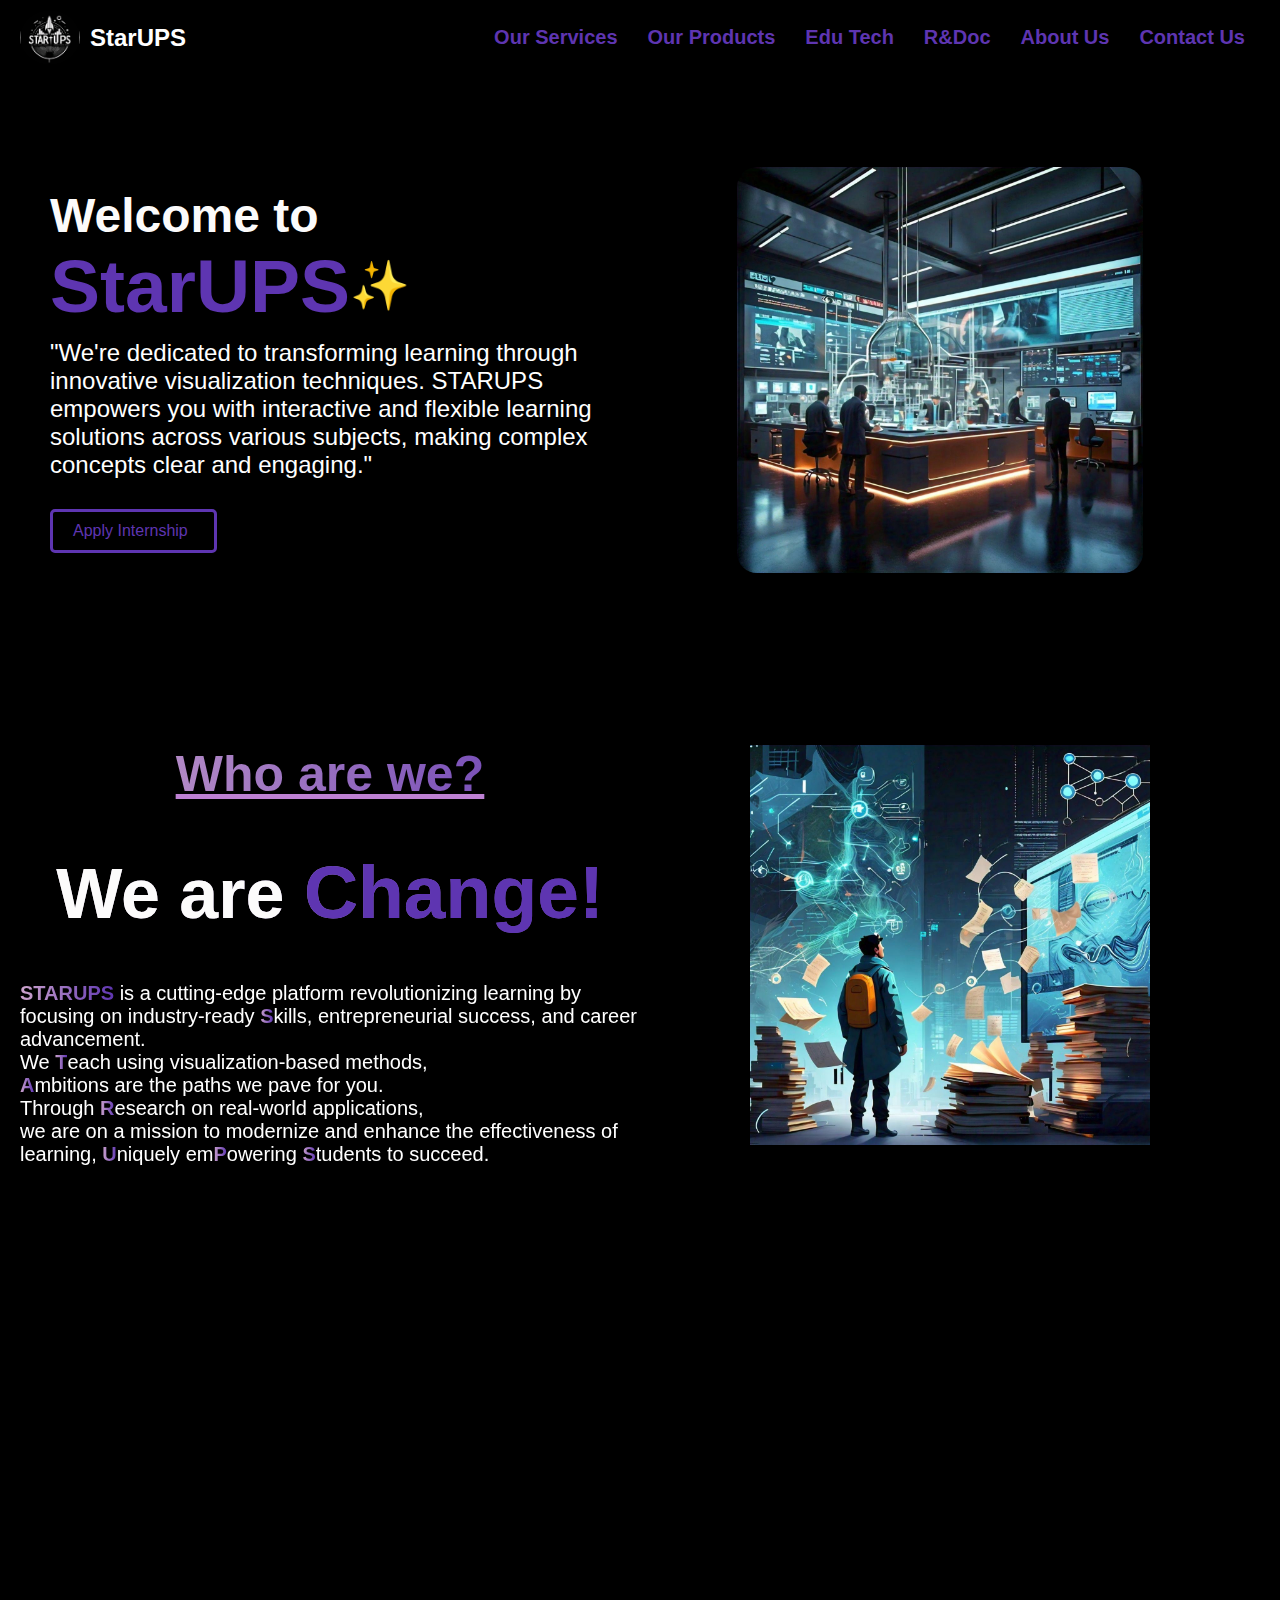
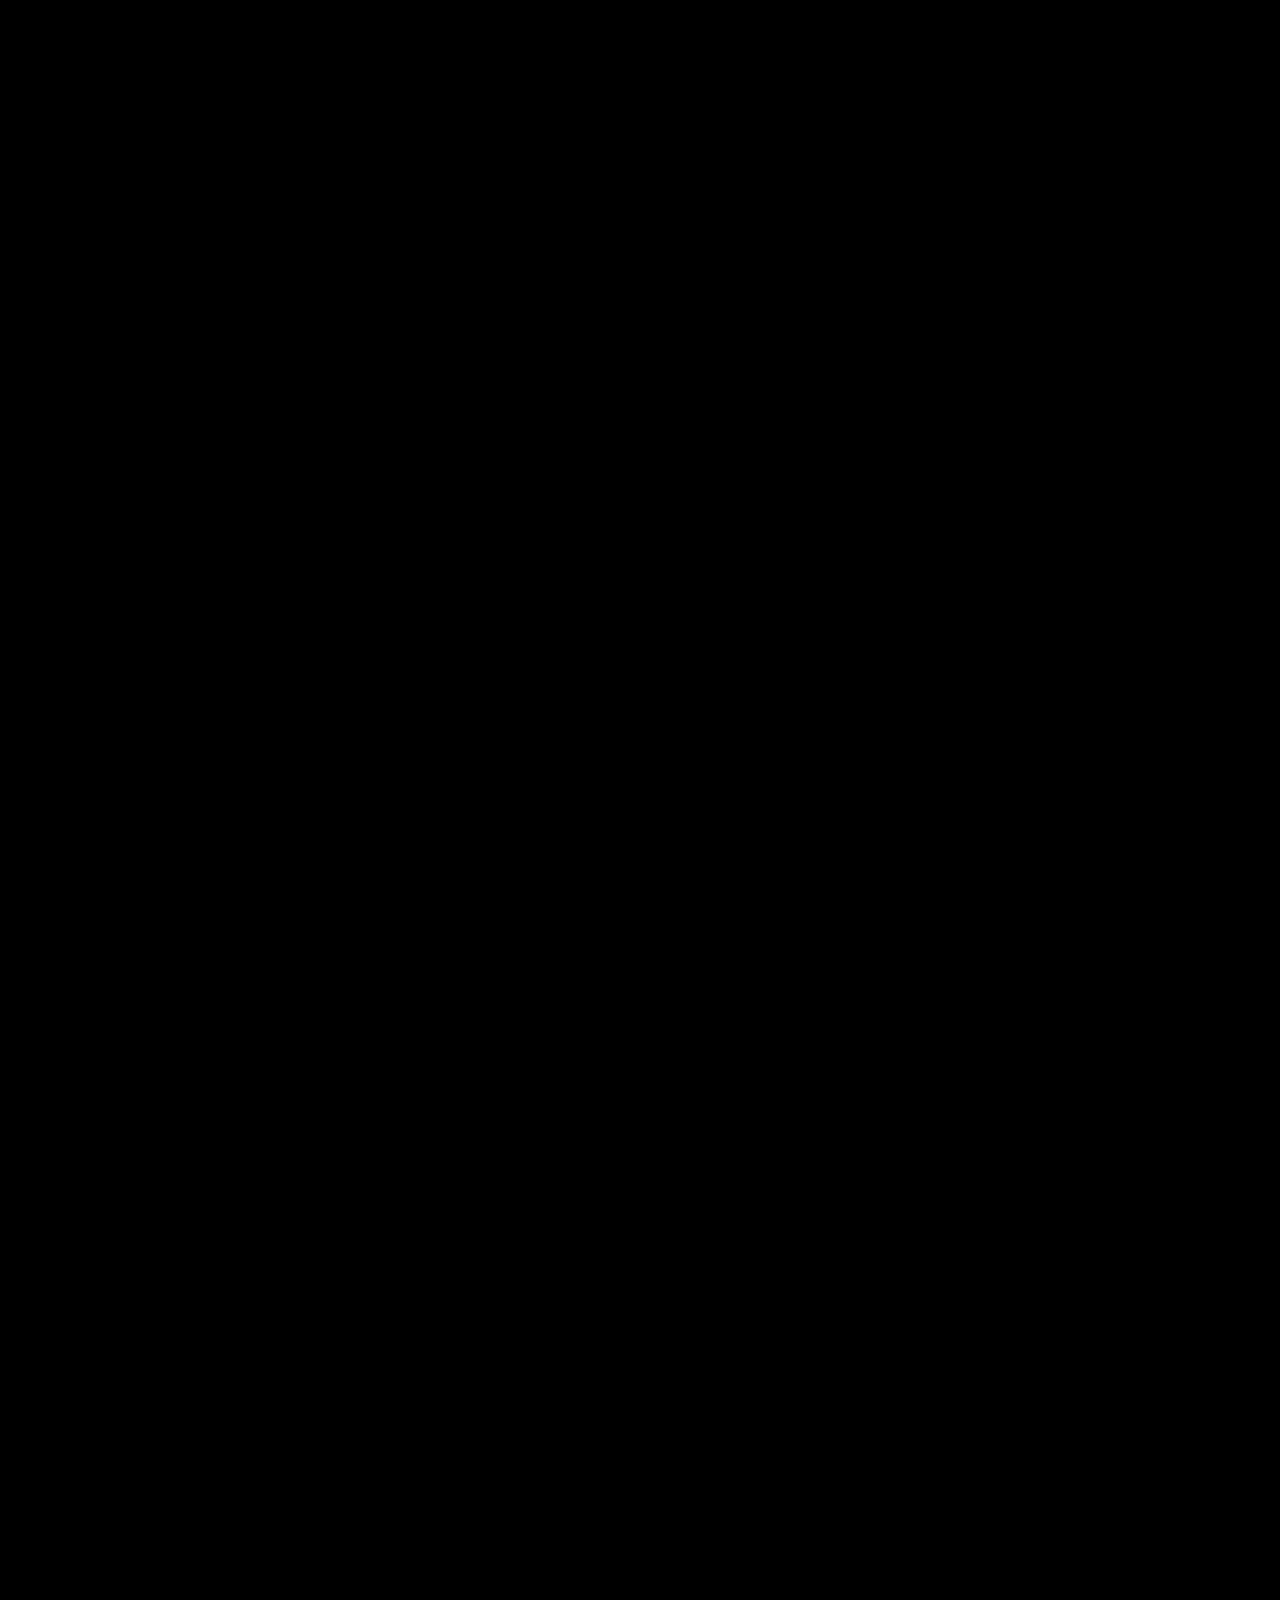
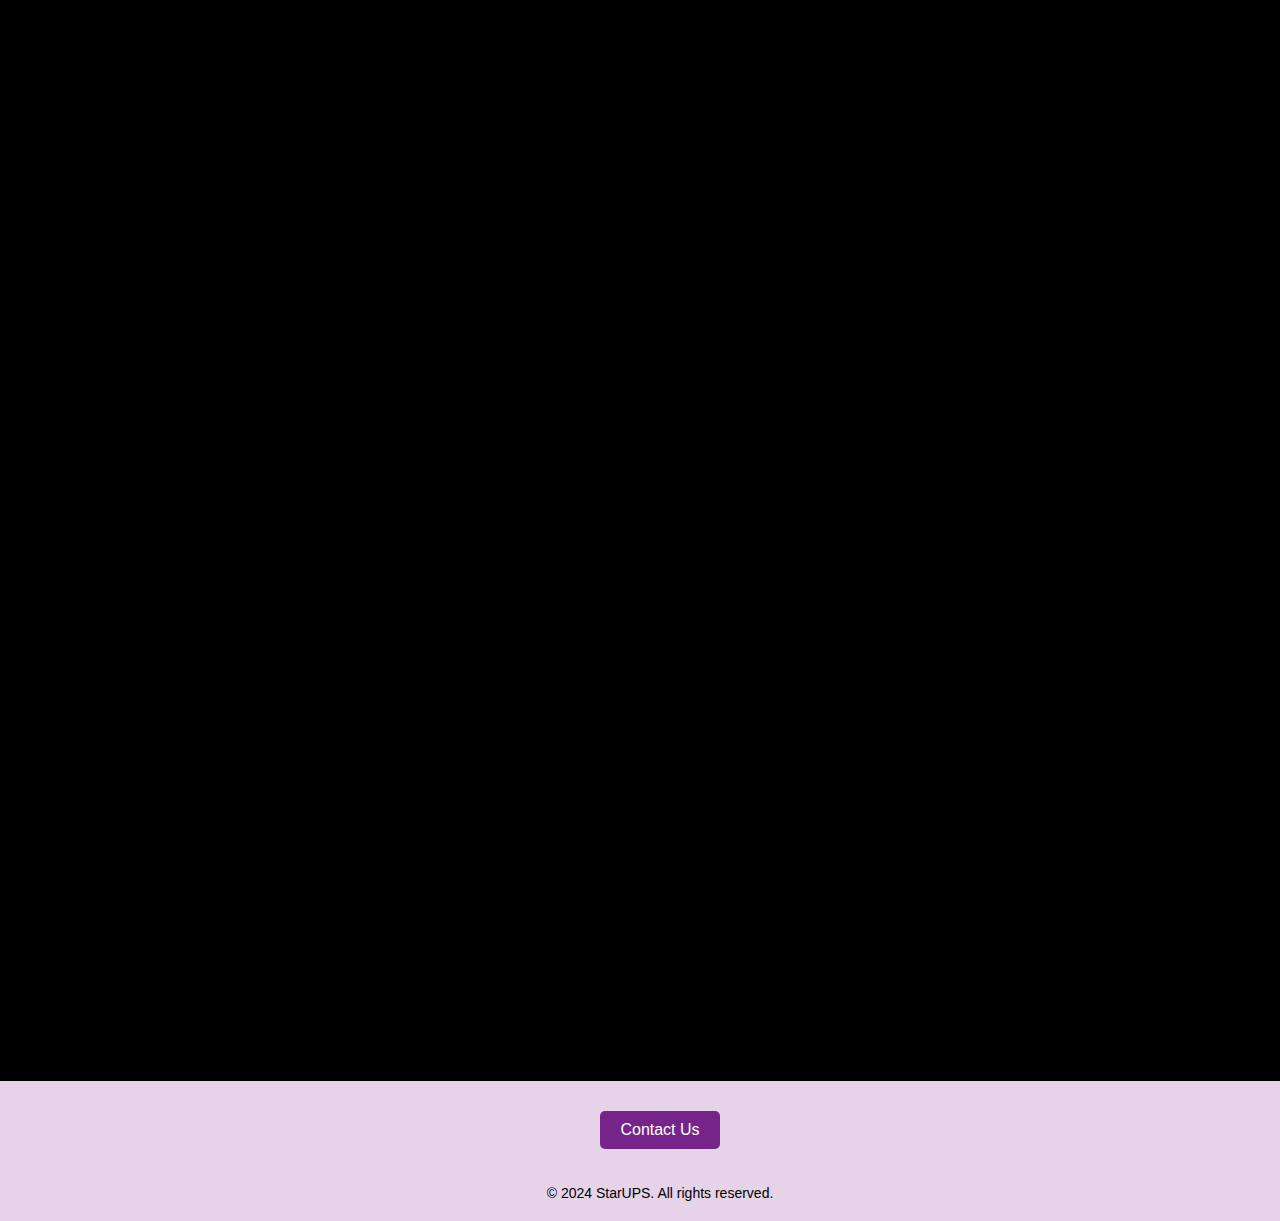
==== commit 74720b0b: "Added new pages" ====
--- a/index.html
+++ b/index.html
@@ -13,7 +13,10 @@
             <span class="brand-name">StarUPS</span>
         </div>
         <ul class="nav-links">
-            <li><a href="index.html">Home</a></li>
+            <li><a href="services.html"> Our Services</a></li>
+            <li><a href="ourProducts.html">Our Products</a></li>
+            <li><a href="index.html">Edu Tech</a></li>
+            <li><a href="collab.html">R&Doc</a></li>
             <li><a href="#aboutstar">About Us</a></li>
             <li><a href="contact.html">Contact Us</a></li>
         </ul>
--- a/styles.css
+++ b/styles.css
@@ -156,6 +156,7 @@
   .join-now-button {
     display: inline-block;
     text-decoration: none;
+    border: 3px solid #5e35b1;
     color: #5e35b1;
     padding: 10px 20px;
     border-radius: 5px;
@@ -631,7 +632,7 @@
     }
     .home-image {
         position: relative;
-        width: 200%;
+        width: 350%;
       }
     .join-now-button, .signup-button {
       font-size: 12px;
@@ -673,6 +674,6 @@
         margin: auto;
       }
       .section-image-right img{
-        width: 170%;
+        width: 315%;
       }
    } 